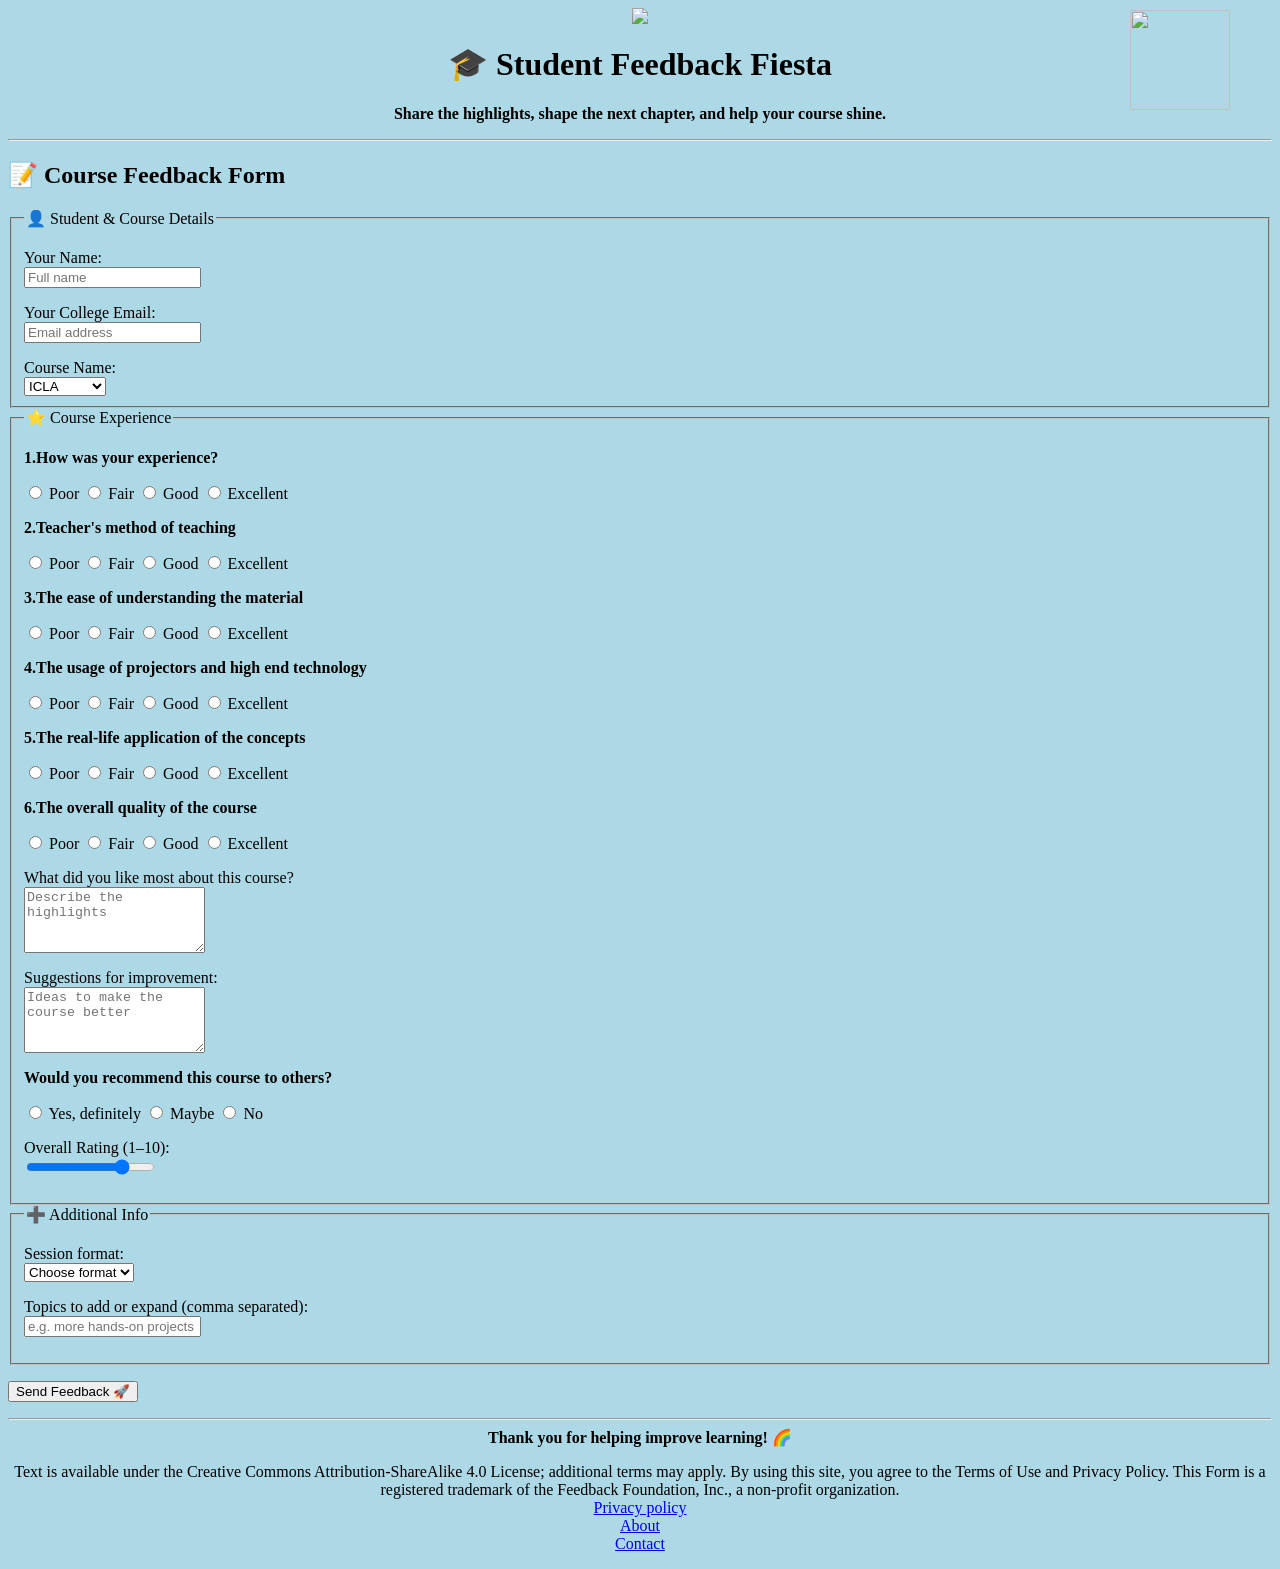
==== index.html @ b9ffb886 "Add files via upload" ====
<html>
<head>
  <title>Student Feedback Fiesta</title>
</head>
<body bgcolor="lightblue">
<main>
  <center>
    <img src="https://img.freepik.com/premium-photo/international-group-happy-students-posing-colorful-backgrounds-collage_116547-70067.jpg">
    <h1>🎓 Student Feedback Fiesta</h1>
    <p><b>Share the highlights, shape the next chapter, and help your course shine.</b></p>
  </center>
<img src = "https://smartcookie.in/image/student250.png"
height = "100px" width = "100px"
style = "position:fixed; top :10px; right:50px;">



  <hr>
  <section>
    <h2>📝 Course Feedback Form</h2>
    <form method="post" action="#" novalidate>
      <fieldset>
        <legend>👤 Student & Course Details</legend>
        <p>
          <label="studentName">Your Name:<br>
            <input id="name"  placeholder="Full name">
          </label>
        </p>
        <p>
          <label="studentEmail">Your College Email:<br>
            <input id="email" placeholder="Email address">
        </p>
 
         <label for="sessionFormat">Course Name:<br>
            <select id="drop">
                
              <option value="ICLA">ICLA</option>
              <option value="WDL">WDL</option>
              <option value="Chemistry">Chemistry</option>
              <option value="SMPL">SMPL</option>
            </select>
          </label>

      </fieldset>

      <fieldset>
        <legend>⭐ Course Experience</legend>

        <p><b>1.How was your experience?</b></p>
        <p>
          <label><input type="radio" name="difficulty" value="poor" required> Poor</label>
          <label><input type="radio" name="difficulty" value="fair"> Fair</label>
          <label><input type="radio" name="difficulty" value="good"> Good</label>
          <label><input type="radio" name="difficulty" value="excellent"> Excellent</label>
        </p>
 <p><b>2.Teacher's method of teaching</b></p>
        <p>
          <label><input type="radio" name="difficulty" value="poor" required> Poor</label>
          <label><input type="radio" name="difficulty" value="fair"> Fair</label>
          <label><input type="radio" name="difficulty" value="good"> Good</label>
          <label><input type="radio" name="difficulty" value="excellent"> Excellent</label>
        </p>
 <p><b>3.The ease of understanding the material</b></p>
        <p>
          <label><input type="radio" name="difficulty" value="poor" required> Poor</label>
          <label><input type="radio" name="difficulty" value="fair"> Fair</label>
          <label><input type="radio" name="difficulty" value="good"> Good</label>
          <label><input type="radio" name="difficulty" value="excellent"> Excellent</label>
        </p>
 <p><b>4.The usage of projectors and high end technology</b></p>
        <p>
          <label><input type="radio" name="difficulty" value="poor" required> Poor</label>
          <label><input type="radio" name="difficulty" value="fair"> Fair</label>
          <label><input type="radio" name="difficulty" value="good"> Good</label>
          <label><input type="radio" name="difficulty" value="excellent"> Excellent</label>
        </p>
         <p><b>5.The real-life application of the concepts</b></p>
        <p>
          <label><input type="radio" name="difficulty" value="poor" required> Poor</label>
          <label><input type="radio" name="difficulty" value="fair"> Fair</label>
          <label><input type="radio" name="difficulty" value="good"> Good</label>
          <label><input type="radio" name="difficulty" value="excellent"> Excellent</label>
        </p>
                 <p><b>6.The overall quality of the course</b></p>
        <p>
          <label><input type="radio" name="difficulty" value="poor" required> Poor</label>
          <label><input type="radio" name="difficulty" value="fair"> Fair</label>
          <label><input type="radio" name="difficulty" value="good"> Good</label>
          <label><input type="radio" name="difficulty" value="excellent"> Excellent</label>
        </p>

        <p>
          <label for="liked">What did you like most about this course?<br>
            <textarea id="liked" name="liked" rows="4" placeholder="Describe the highlights" required></textarea>
          </label>
        </p>

        <p>
          <label for="suggestions">Suggestions for improvement:<br>
            <textarea id="suggestions" name="suggestions" rows="4" placeholder="Ideas to make the course better" required></textarea>
          </label>
        </p>

        <p><b>Would you recommend this course to others?</b></p>
        <p>
          <label><input type="radio" name="recommend" value="Yes" required> Yes, definitely</label>
          <label><input type="radio" name="recommend" value="Maybe"> Maybe</label>
          <label><input type="radio" name="recommend" value="No"> No</label>
        </p>
                <p>
          <label for="overallRating">Overall Rating (1–10):<br>
            <input id="overallRating" name="overallRating" type="range" min="1" max="10" value="8" required>
          </label>
        </p>
      </fieldset>

      <fieldset>
        <legend>➕ Additional Info</legend>
        <p>
          <label for="sessionFormat">Session format:<br>
            <select id="drop">
              <option value="">Choose format</option>
              <option value="Lecture">Lecture</option>
              <option value="Workshop">Workshop</option>
              <option value="Online">Online</option>
            </select>
          </label>
        </p>

        <p>
          <label for="topics">Topics to add or expand (comma separated):<br>
            <input id="topics" name="topics" type="text" placeholder="e.g. more hands-on projects" required>
          </label>
        </p>
      </fieldset>

      <p>
        <button type="submit">Send Feedback 🚀</button>
      </p>
    </form>
  </section>

  <hr>
  <footer>
    <center>
      <b>Thank you for helping improve learning! 🌈</b>
      <p>Text is available under the Creative Commons Attribution-ShareAlike 4.0 License; additional terms may apply. By using this site, you agree to the Terms of Use and Privacy Policy. This Form is a registered trademark of the Feedback Foundation, Inc., a non-profit organization.<br>
<a href="https://en.Privacy_policy">Privacy policy</a><br>
<a href="https://en.:About">About</a><br>
<a href="https://en.:Contact_us">Contact</a>

</p>
    </center>
  </footer>
</main>
</body>
</html>
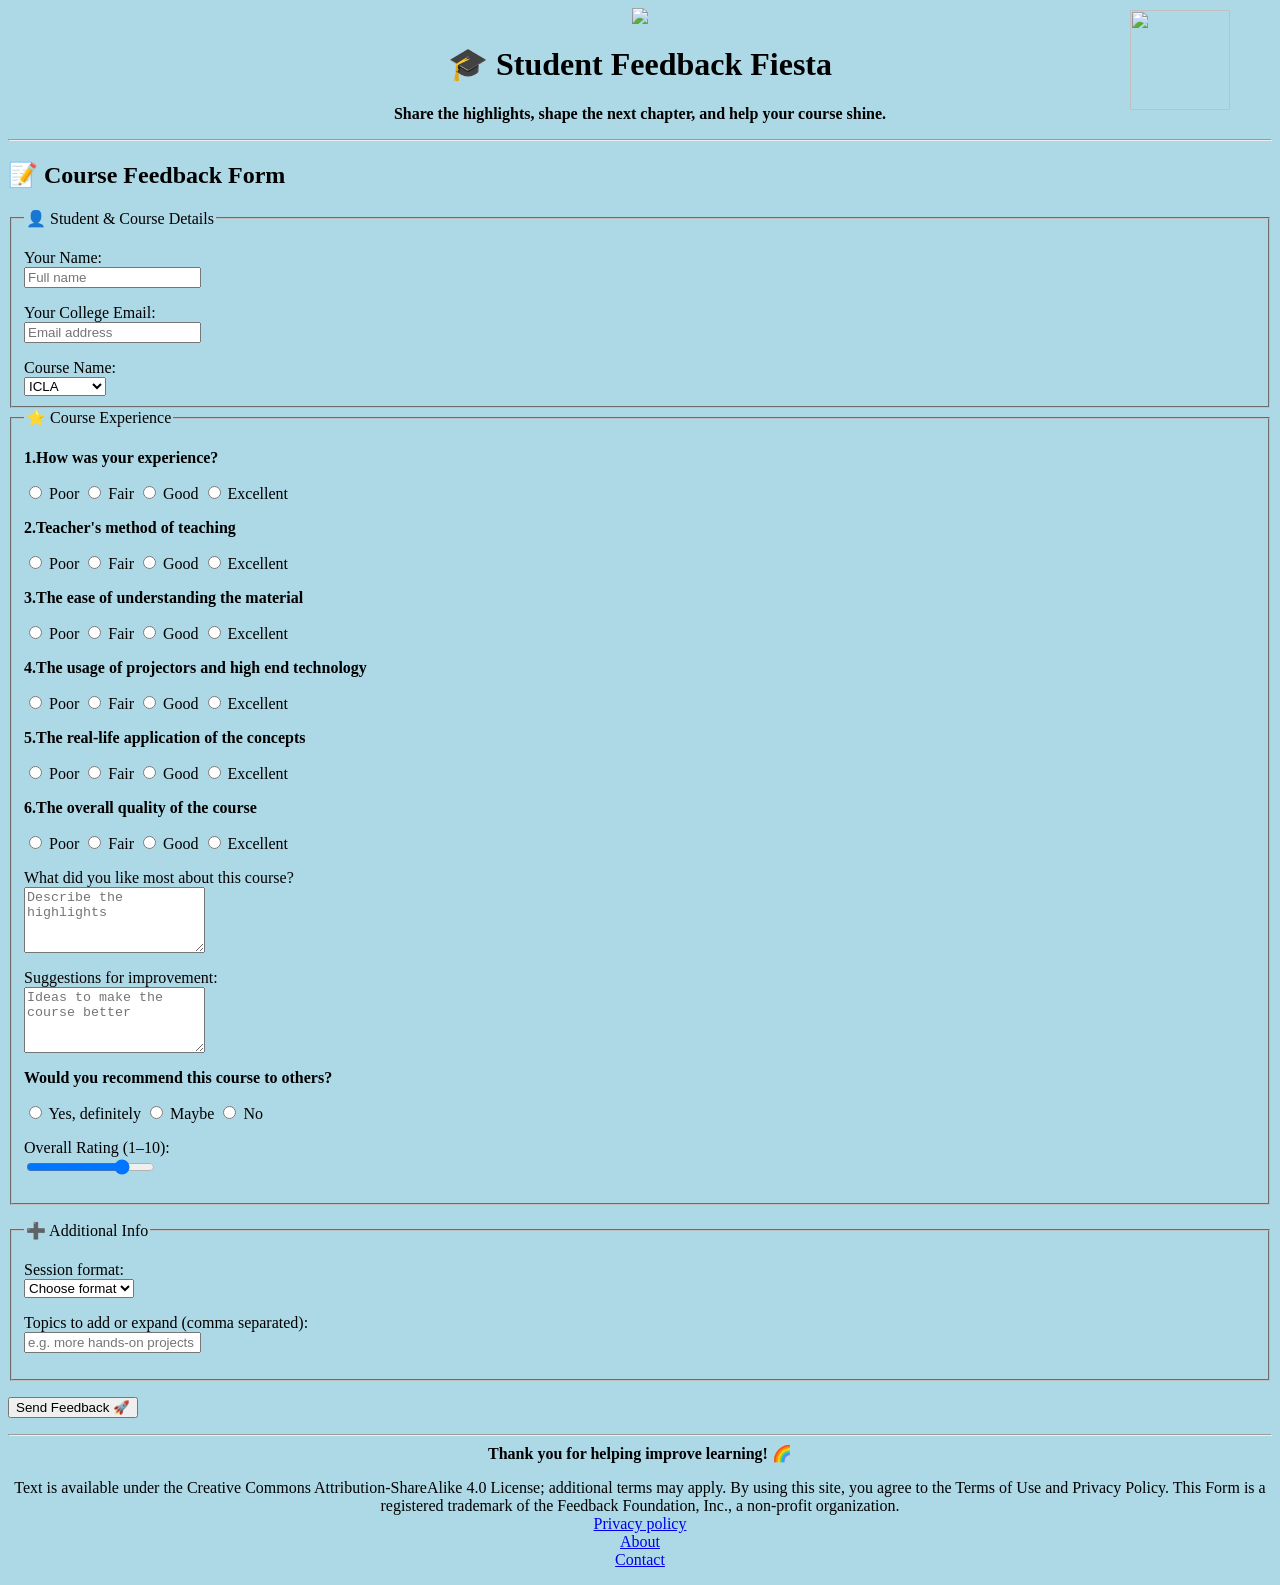
==== commit bb0ed40e: "Add files via upload" ====
--- a/index.html
+++ b/index.html
@@ -45,7 +45,7 @@
 
       <fieldset>
         <legend>⭐ Course Experience</legend>
-
+<form>
         <p><b>1.How was your experience?</b></p>
         <p>
           <label><input type="radio" name="difficulty" value="poor" required> Poor</label>
@@ -53,6 +53,8 @@
           <label><input type="radio" name="difficulty" value="good"> Good</label>
           <label><input type="radio" name="difficulty" value="excellent"> Excellent</label>
         </p>
+   </form>
+   <form>
  <p><b>2.Teacher's method of teaching</b></p>
         <p>
           <label><input type="radio" name="difficulty" value="poor" required> Poor</label>
@@ -60,6 +62,8 @@
           <label><input type="radio" name="difficulty" value="good"> Good</label>
           <label><input type="radio" name="difficulty" value="excellent"> Excellent</label>
         </p>
+      </form>
+      <form>
  <p><b>3.The ease of understanding the material</b></p>
         <p>
           <label><input type="radio" name="difficulty" value="poor" required> Poor</label>
@@ -67,6 +71,8 @@
           <label><input type="radio" name="difficulty" value="good"> Good</label>
           <label><input type="radio" name="difficulty" value="excellent"> Excellent</label>
         </p>
+        </form>
+        <form>
  <p><b>4.The usage of projectors and high end technology</b></p>
         <p>
           <label><input type="radio" name="difficulty" value="poor" required> Poor</label>
@@ -74,6 +80,8 @@
           <label><input type="radio" name="difficulty" value="good"> Good</label>
           <label><input type="radio" name="difficulty" value="excellent"> Excellent</label>
         </p>
+        </form>
+        <form>
          <p><b>5.The real-life application of the concepts</b></p>
         <p>
           <label><input type="radio" name="difficulty" value="poor" required> Poor</label>
@@ -81,6 +89,8 @@
           <label><input type="radio" name="difficulty" value="good"> Good</label>
           <label><input type="radio" name="difficulty" value="excellent"> Excellent</label>
         </p>
+        </form>
+        <form>
                  <p><b>6.The overall quality of the course</b></p>
         <p>
           <label><input type="radio" name="difficulty" value="poor" required> Poor</label>
@@ -88,7 +98,7 @@
           <label><input type="radio" name="difficulty" value="good"> Good</label>
           <label><input type="radio" name="difficulty" value="excellent"> Excellent</label>
         </p>
-
+</form>
         <p>
           <label for="liked">What did you like most about this course?<br>
             <textarea id="liked" name="liked" rows="4" placeholder="Describe the highlights" required></textarea>
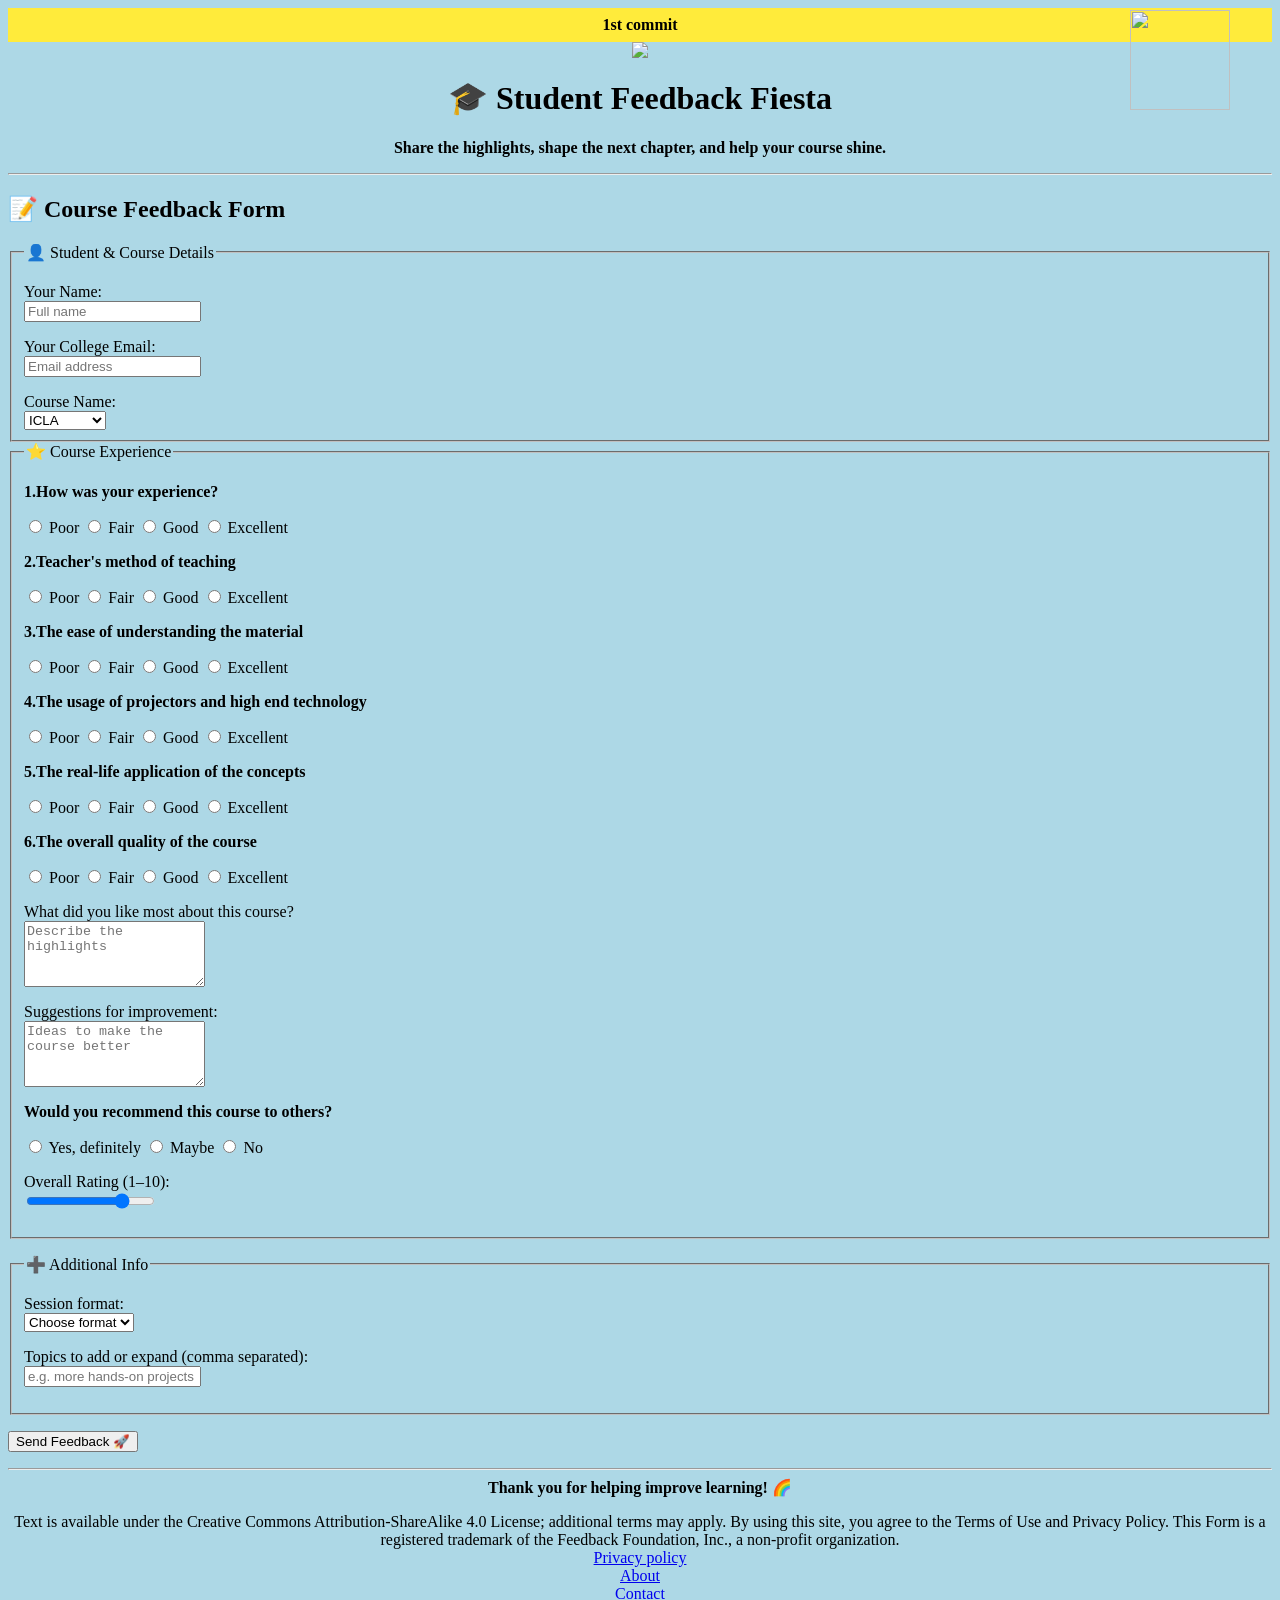
==== commit 5db1cea4: "1st commit: update History/index.html with banner" ====
--- a/index.html
+++ b/index.html
@@ -3,6 +3,8 @@
   <title>Student Feedback Fiesta</title>
 </head>
 <body bgcolor="lightblue">
+  <!-- 1st commit: visible banner added -->
+  <div style="text-align:center; background:#ffeb3b; padding:8px; font-weight:700;">1st commit</div>
 <main>
   <center>
     <img src="https://img.freepik.com/premium-photo/international-group-happy-students-posing-colorful-backgrounds-collage_116547-70067.jpg">
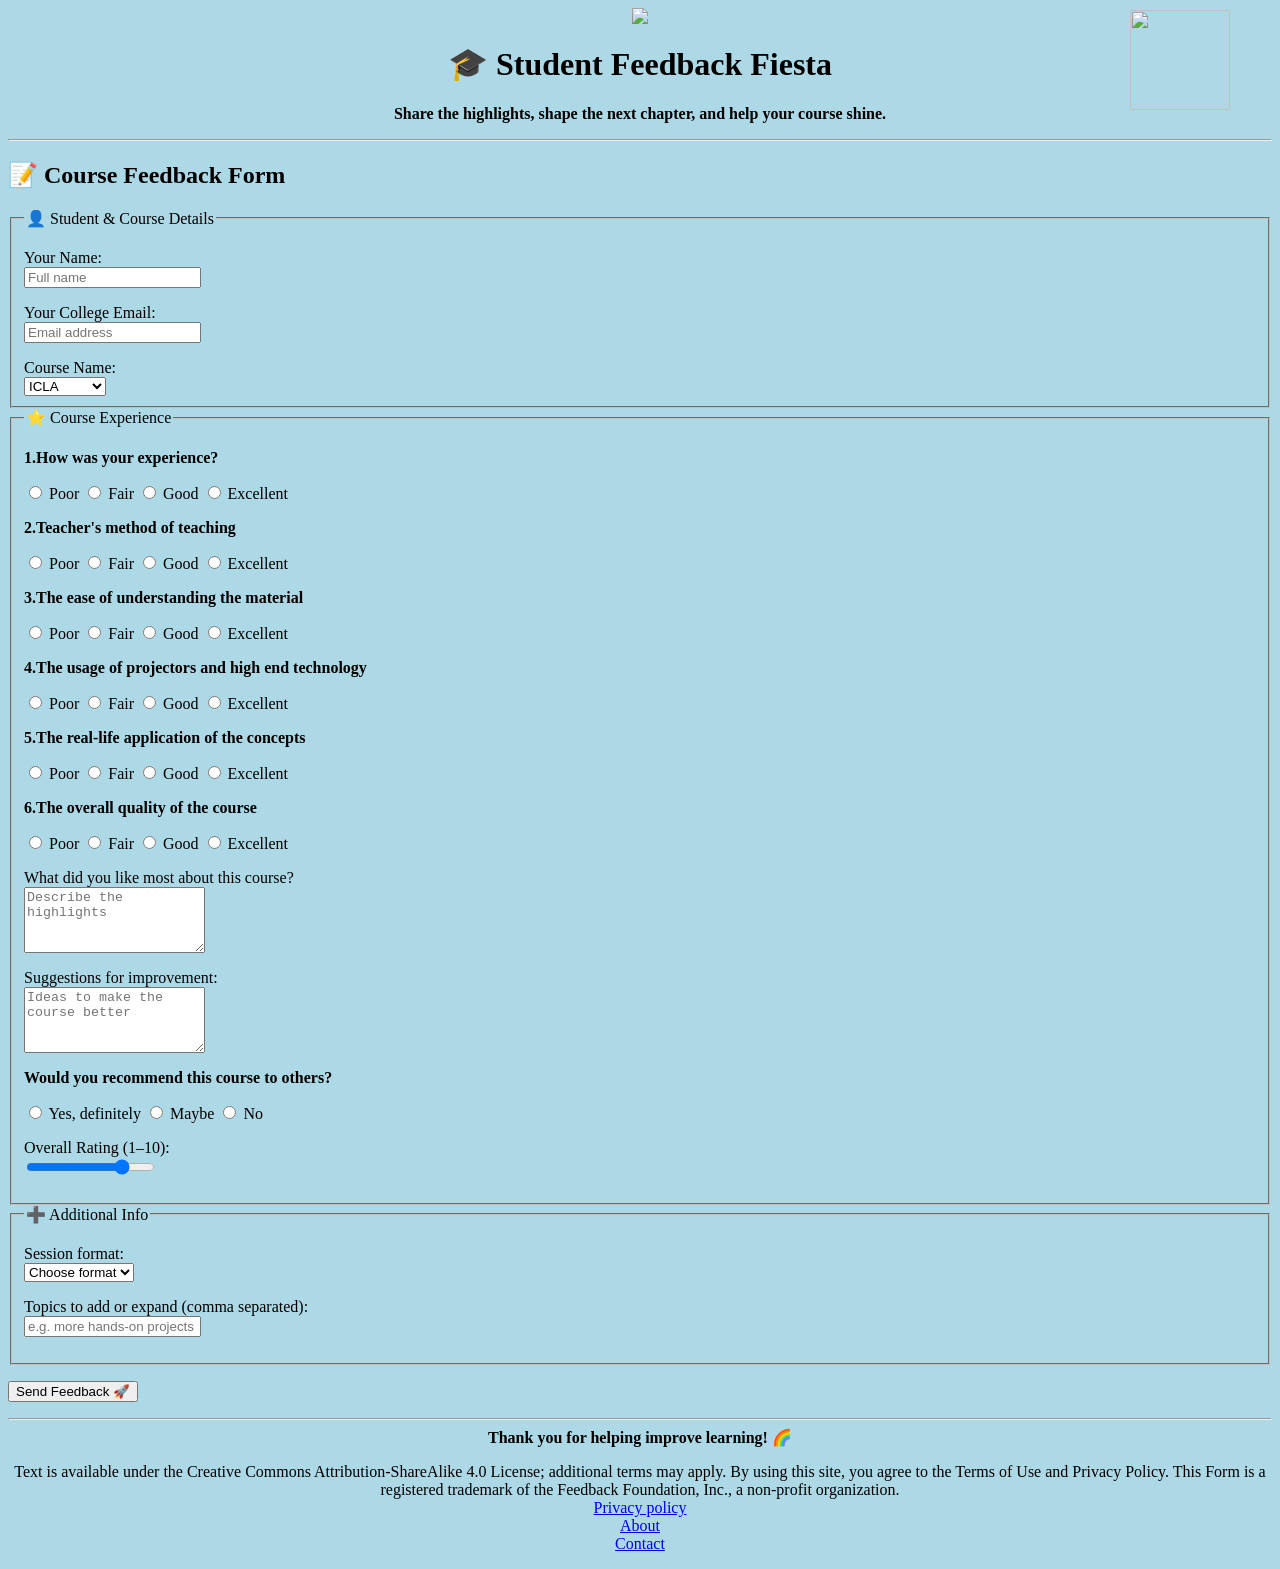
==== commit a4f5a287: "Changed the unwanted codes" ====
--- a/index.html
+++ b/index.html
@@ -3,8 +3,6 @@
   <title>Student Feedback Fiesta</title>
 </head>
 <body bgcolor="lightblue">
-  <!-- 1st commit: visible banner added -->
-  <div style="text-align:center; background:#ffeb3b; padding:8px; font-weight:700;">1st commit</div>
 <main>
   <center>
     <img src="https://img.freepik.com/premium-photo/international-group-happy-students-posing-colorful-backgrounds-collage_116547-70067.jpg">
@@ -15,141 +13,138 @@
 height = "100px" width = "100px"
 style = "position:fixed; top :10px; right:50px;">
 
-
-
   <hr>
   <section>
-    <h2>📝 Course Feedback Form</h2>
-    <form method="post" action="#" novalidate>
-      <fieldset>
-        <legend>👤 Student & Course Details</legend>
-        <p>
-          <label="studentName">Your Name:<br>
-            <input id="name"  placeholder="Full name">
-          </label>
-        </p>
-        <p>
-          <label="studentEmail">Your College Email:<br>
-            <input id="email" placeholder="Email address">
-        </p>
+<h2>📝 Course Feedback Form</h2>
+<fieldset>
+ <legend>👤 Student & Course Details</legend>
+ <p>
+  <label="studentName">Your Name:<br>
+ <input id="name"  placeholder="Full name">
+ </label>
+  </p>
+  <p>
+  <label="studentEmail">Your College Email:<br>
+  <input id="email" placeholder="Email address">
+ </p>
  
-         <label for="sessionFormat">Course Name:<br>
-            <select id="drop">
+ <label for="sessionFormat">Course Name:<br>
+ <select id="drop">
                 
-              <option value="ICLA">ICLA</option>
-              <option value="WDL">WDL</option>
-              <option value="Chemistry">Chemistry</option>
-              <option value="SMPL">SMPL</option>
-            </select>
-          </label>
+ <option value="ICLA">ICLA</option>
+ <option value="WDL">WDL</option>
+ <option value="Chemistry">Chemistry</option>
+<option value="SMPL">SMPL</option>
+</select>
+</label>
 
-      </fieldset>
+</fieldset>
 
-      <fieldset>
-        <legend>⭐ Course Experience</legend>
+<fieldset>
+ <legend>⭐ Course Experience</legend>
 <form>
-        <p><b>1.How was your experience?</b></p>
-        <p>
-          <label><input type="radio" name="difficulty" value="poor" required> Poor</label>
-          <label><input type="radio" name="difficulty" value="fair"> Fair</label>
-          <label><input type="radio" name="difficulty" value="good"> Good</label>
-          <label><input type="radio" name="difficulty" value="excellent"> Excellent</label>
-        </p>
+  <p><b>1.How was your experience?</b></p>
+ <p>
+ <label><input type="radio" name="difficulty" value="poor" required> Poor</label>
+ <label><input type="radio" name="difficulty" value="fair"> Fair</label>
+  <label><input type="radio" name="difficulty" value="good"> Good</label>
+  <label><input type="radio" name="difficulty" value="excellent"> Excellent</label>
+ </p>
    </form>
    <form>
  <p><b>2.Teacher's method of teaching</b></p>
         <p>
-          <label><input type="radio" name="difficulty" value="poor" required> Poor</label>
-          <label><input type="radio" name="difficulty" value="fair"> Fair</label>
-          <label><input type="radio" name="difficulty" value="good"> Good</label>
-          <label><input type="radio" name="difficulty" value="excellent"> Excellent</label>
+  <label><input type="radio" name="difficulty" value="poor" required> Poor</label>
+   <label><input type="radio" name="difficulty" value="fair"> Fair</label>
+ <label><input type="radio" name="difficulty" value="good"> Good</label>
+<label><input type="radio" name="difficulty" value="excellent"> Excellent</label>
         </p>
       </form>
       <form>
  <p><b>3.The ease of understanding the material</b></p>
         <p>
-          <label><input type="radio" name="difficulty" value="poor" required> Poor</label>
-          <label><input type="radio" name="difficulty" value="fair"> Fair</label>
-          <label><input type="radio" name="difficulty" value="good"> Good</label>
-          <label><input type="radio" name="difficulty" value="excellent"> Excellent</label>
+ <label><input type="radio" name="difficulty" value="poor" required> Poor</label>
+ <label><input type="radio" name="difficulty" value="fair"> Fair</label>
+ <label><input type="radio" name="difficulty" value="good"> Good</label>
+ <label><input type="radio" name="difficulty" value="excellent"> Excellent</label>
         </p>
         </form>
         <form>
  <p><b>4.The usage of projectors and high end technology</b></p>
         <p>
-          <label><input type="radio" name="difficulty" value="poor" required> Poor</label>
-          <label><input type="radio" name="difficulty" value="fair"> Fair</label>
-          <label><input type="radio" name="difficulty" value="good"> Good</label>
-          <label><input type="radio" name="difficulty" value="excellent"> Excellent</label>
+ <label><input type="radio" name="difficulty" value="poor" required> Poor</label>
+ <label><input type="radio" name="difficulty" value="fair"> Fair</label>
+   <label><input type="radio" name="difficulty" value="good"> Good</label>
+ <label><input type="radio" name="difficulty" value="excellent"> Excellent</label>
         </p>
         </form>
         <form>
-         <p><b>5.The real-life application of the concepts</b></p>
+ <p><b>5.The real-life application of the concepts</b></p>
         <p>
-          <label><input type="radio" name="difficulty" value="poor" required> Poor</label>
-          <label><input type="radio" name="difficulty" value="fair"> Fair</label>
-          <label><input type="radio" name="difficulty" value="good"> Good</label>
-          <label><input type="radio" name="difficulty" value="excellent"> Excellent</label>
+ <label><input type="radio" name="difficulty" value="poor" required> Poor</label>
+  <label><input type="radio" name="difficulty" value="fair"> Fair</label>
+    <label><input type="radio" name="difficulty" value="good"> Good</label>
+<label><input type="radio" name="difficulty" value="excellent"> Excellent</label>
         </p>
         </form>
         <form>
-                 <p><b>6.The overall quality of the course</b></p>
+ <p><b>6.The overall quality of the course</b></p>
         <p>
-          <label><input type="radio" name="difficulty" value="poor" required> Poor</label>
-          <label><input type="radio" name="difficulty" value="fair"> Fair</label>
-          <label><input type="radio" name="difficulty" value="good"> Good</label>
-          <label><input type="radio" name="difficulty" value="excellent"> Excellent</label>
+ <label><input type="radio" name="difficulty" value="poor" required> Poor</label>
+<label><input type="radio" name="difficulty" value="fair"> Fair</label>
+ <label><input type="radio" name="difficulty" value="good"> Good</label>
+  <label><input type="radio" name="difficulty" value="excellent"> Excellent</label>
         </p>
 </form>
-        <p>
-          <label for="liked">What did you like most about this course?<br>
-            <textarea id="liked" name="liked" rows="4" placeholder="Describe the highlights" required></textarea>
-          </label>
+<p>
+<label for="liked">What did you like most about this course?<br>
+<textarea id="liked" name="liked" rows="4" placeholder="Describe the highlights" required></textarea>
+</label>
+</p>
+
+ <p>
+ <label for="suggestions">Suggestions for improvement:<br>
+   <textarea id="suggestions" name="suggestions" rows="4" placeholder="Ideas to make the course better" required></textarea>
+  </label>
+    </p>
+
+ <p><b>Would you recommend this course to others?</b></p>
+ <p>
+<label><input type="radio" name="recommend" value="Yes" required> Yes, definitely</label>
+<label><input type="radio" name="recommend" value="Maybe"> Maybe</label>
+ <label><input type="radio" name="recommend" value="No"> No</label>
+ </p>
+    <p>
+  <label for="overallRating">Overall Rating (1–10):<br>
+ <input id="overallRating" name="overallRating" type="range" min="1" max="10" value="8" required>
+ </label>
         </p>
+ </fieldset>
 
-        <p>
-          <label for="suggestions">Suggestions for improvement:<br>
-            <textarea id="suggestions" name="suggestions" rows="4" placeholder="Ideas to make the course better" required></textarea>
-          </label>
-        </p>
+ <fieldset>
+<legend>➕ Additional Info</legend>
+ <p>
+ <label for="sessionFormat">Session format:<br>
+ <select id="drop">
+<option value="">Choose format</option>
+ <option value="Lecture">Lecture</option>
+<option value="Workshop">Workshop</option>
+  <option value="Online">Online</option>
+</select>
+ </label>
+ </p>
 
-        <p><b>Would you recommend this course to others?</b></p>
-        <p>
-          <label><input type="radio" name="recommend" value="Yes" required> Yes, definitely</label>
-          <label><input type="radio" name="recommend" value="Maybe"> Maybe</label>
-          <label><input type="radio" name="recommend" value="No"> No</label>
-        </p>
-                <p>
-          <label for="overallRating">Overall Rating (1–10):<br>
-            <input id="overallRating" name="overallRating" type="range" min="1" max="10" value="8" required>
-          </label>
-        </p>
-      </fieldset>
+<p>
+  <label for="topics">Topics to add or expand (comma separated):<br>
+ <input id="topics" name="topics" type="text" placeholder="e.g. more hands-on projects" required>
+</label>
+ </p>
+</fieldset>
 
-      <fieldset>
-        <legend>➕ Additional Info</legend>
-        <p>
-          <label for="sessionFormat">Session format:<br>
-            <select id="drop">
-              <option value="">Choose format</option>
-              <option value="Lecture">Lecture</option>
-              <option value="Workshop">Workshop</option>
-              <option value="Online">Online</option>
-            </select>
-          </label>
-        </p>
-
-        <p>
-          <label for="topics">Topics to add or expand (comma separated):<br>
-            <input id="topics" name="topics" type="text" placeholder="e.g. more hands-on projects" required>
-          </label>
-        </p>
-      </fieldset>
-
-      <p>
-        <button type="submit">Send Feedback 🚀</button>
-      </p>
-    </form>
+  <p>
+  <button type="submit">Send Feedback 🚀</button>
+ </p>
+ </form>
   </section>
 
   <hr>
@@ -162,7 +157,7 @@
 <a href="https://en.:Contact_us">Contact</a>
 
 </p>
-    </center>
+  </center>
   </footer>
 </main>
 </body>
